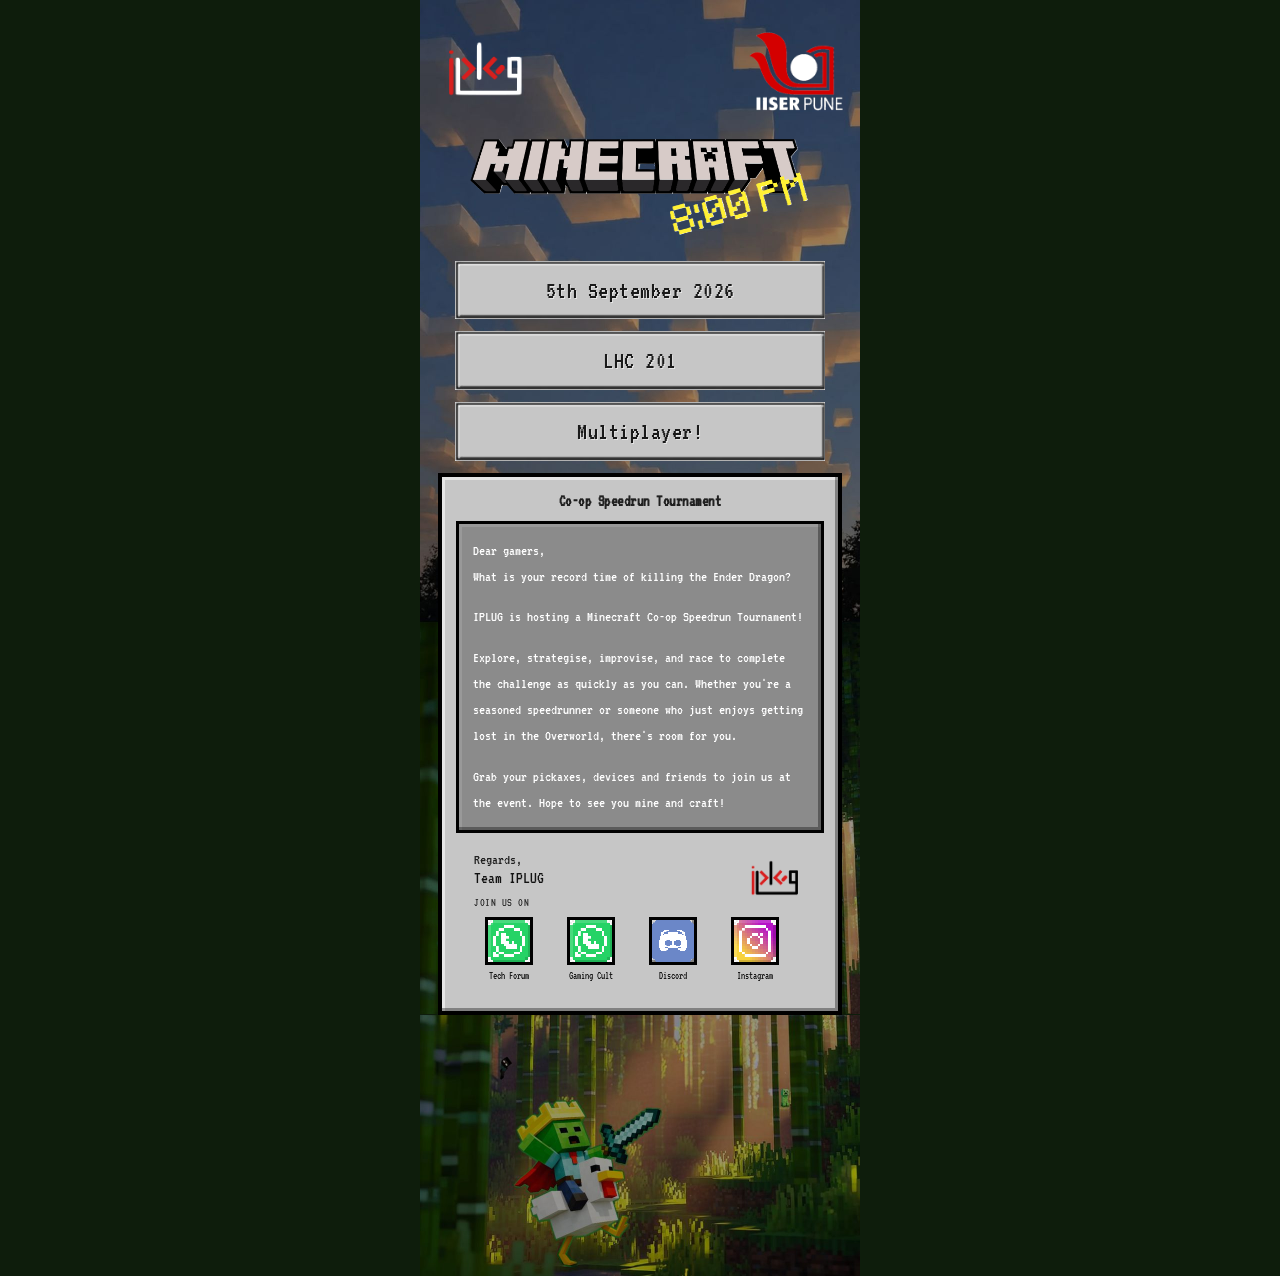
==== Minecraft/index.html @ a24c86ad "Add files via upload" ====
<!DOCTYPE html>
<html lang="en">
<head>
<meta charset="UTF-8">
<meta name="viewport" content="width=device-width, initial-scale=1.0">
<title>IPLUG x Minecraft Co-op Speedrun Tournament</title>

<!-- Minecraftia webfont (renders in browsers / most webmail; falls back to a pixel font below when a client strips custom fonts) -->
<link rel="stylesheet" media="screen" href="https://fontlibrary.org//face/minecraftia" type="text/css">
<link rel="preconnect" href="https://fonts.googleapis.com">
<link href="https://fonts.googleapis.com/css2?family=Press+Start+2P&family=VT323&display=swap" rel="stylesheet">

<style>
  :root {
    --mc-panel: #c6c6c6;
    --mc-panel-dark: #8b8b8b;
    --mc-border: #000000;
    --mc-yellow: #ffe94d;
    --container-w: 440px;
  }

  * { box-sizing: border-box; }

  html, body {
    margin: 0;
    padding: 0;
    background-color: #0e1d0c;
    font-family: 'MinecraftiaRegular', 'VT323', 'Courier New', monospace;
  }

  a { text-decoration: none; }

  .mc-outer {
    max-width: var(--container-w);
    width: 100%;
    margin: 0 auto;
    position: relative;
    background-image: url('[data-uri]');
    background-repeat: no-repeat;
    background-position: top center;
    background-size: 100% auto;
    background-color: #0e1d0c; /* fallback beyond image bottom */
  }

  /* ---------- HEADER / POSTER ---------- */
  .mc-header {
    display: flex;
    align-items: flex-start;
    justify-content: space-between;
    padding: 26px 18px 4px;
  }

  .logo-frame {
    display: block;
    line-height: 0;
  }
  .logo-frame img { display: block; width: 92px; height: auto; }
  .logo-placeholder {
    width: 92px;
    height: 92px;
    color: rgba(255,255,255,0.55);
    font-size: 10px;
    text-align: center;
    display: flex;
    align-items: center;
    justify-content: center;
    line-height: 1.3;
    padding: 6px;
    box-sizing: border-box;
  }

  .mc-title {
    text-align: center;
    margin: 4px auto 16px;
    padding: 0 10px;
  }
  .mc-title img { width: 84%; max-width: 340px; height: auto; }

  .mc-btn {
    position: relative;
    display: block;
    width: 84%;
    margin: 0 auto 12px;
  }
  .mc-btn img { display: block; width: 100%; height: auto; }
  .mc-btn span {
    position: absolute;
    top: 0; left: 0; right: 0; bottom: 0;
    display: flex;
    align-items: center;
    justify-content: center;
    padding: 0 10px;
    text-align: center;
    color: #1a1a1a;
    font-size: 25px;
    letter-spacing: 0.5px;
    text-shadow: 1px 1px 0 rgba(255,255,255,0.55);
  }

  /* ---------- MESSAGE DIALOG (Minecraft panel style) ---------- */
  .mc-dialog {
    margin: 6px 18px 0;
    position: relative;
    z-index: 2;
    background: var(--mc-panel);
    border: 4px solid var(--mc-border);
    padding: 14px;
    box-shadow:
      inset -3px -3px 0 rgba(0,0,0,0.35),
      inset  3px  3px 0 rgba(255,255,255,0.55);
  }
  .mc-dialog h2 {
    margin: 2px 0 12px;
    font-size: 16px;
    text-align: center;
    color: #202020;
    letter-spacing: 0.5px;
  }
  .mc-dialog .inset {
    background: var(--mc-panel-dark);
    border: 3px solid var(--mc-border);
    padding: 14px 14px 13.5px;
    color: #f2f2f2;
    font-size: 15px;
    line-height: 1.75;
    box-shadow:
      inset -3px -3px 0 rgba(0,0,0,0.35),
      inset  3px  3px 0 rgba(255,255,255,0.12);
  }
  .mc-dialog .inset p { margin: 0 0 14px; color: #ffffff; }
  .mc-dialog .inset p:last-child { margin-bottom: 0; }
  .mc-dialog .details {
    margin: 12px 0;
    padding: 10px 12px;
    background: rgba(0,0,0,0.28);
    border: 2px solid rgba(0,0,0,0.5);
  }
  .mc-dialog .details div { margin: 4px 0; }
  .mc-dialog .highlight { color: var(--mc-yellow); }

  /* ---------- SALUTATION / SIGNATURE ---------- */
  .mc-sign {
    margin: 0 18px 0;
    background: var(--mc-panel);
    padding: 15px 0px;
    text-align: left;
  }
  /* Row 1: Regards / Team IPLUG / Join us on  +  logo (logo vertically centered against the 3 lines) */
  .mc-sign .sign-row1 {
    display: flex;
    align-items: center;
    justify-content: space-between;
    gap: 15px;
  }
  .mc-sign .sig-logo { width: 64px; flex: 0 0 auto; margin: 0; }
  .mc-sign .sig-logo img { width: 100%; display: block; }
  .mc-sign .sig-text { flex: 1 1 auto; min-width: 0; }
  .mc-sign .regards { font-size: 15px; color: #202020; margin-bottom: 2px; }
  .mc-sign .team { font-size: 17px; color: #111; margin-bottom: 10px; }

  .join-label { font-size: 12px; color: #333; margin: 0; letter-spacing: 0.5px; }

  /* Row 2: buttons row, full width beneath row 1 */
  .join-row {
    display: flex;
    justify-content: flex-start;
    flex-wrap: wrap;
    gap: 12px;
    margin-top: 5px;
  }
  .join-btn {
    width: 70px;
    display: flex;
    flex-direction: column;
    align-items: center;
  }
  .join-btn .icon-wrap {
    width: 48px;
    height: 48px;
    border: 3px solid var(--mc-border);
    box-shadow: inset -2px -2px 0 rgba(0,0,0,0.35), inset 2px 2px 0 rgba(255,255,255,0.25);
    overflow: hidden;
  }
  .join-btn img { width: 100%; height: 100%; display: block; image-rendering: pixelated; image-rendering: -moz-crisp-edges; image-rendering: crisp-edges; }
  .join-btn span {
    margin-top: 5px;
    font-size: 10.5px;
    color: #1a1a1a;
    text-align: center;
    line-height: 1.2;
  }

  /* ---------- FREE SPACE FOR THE CHICKEN JOCKEY ---------- */
  .mc-spacer {
    width: 100%;
    height: 261px;
    background-image: url('[data-uri]');
    background-size: cover;
    background-position: center;
  }

  footer.mc-foot {
    text-align: center;
    font-size: 10px;
    color: #dfe8d8;
    padding-bottom: 18px;
    text-shadow: 1px 1px 2px rgba(0,0,0,0.8);
  }

  @media (max-width: 380px) {
    .logo-frame img { width: 76px; }
    .mc-btn span { font-size: 12px; }
    .mc-dialog .inset { font-size: 13px; }
    .join-btn { width: 68px; }
    .join-btn .icon-wrap { width: 42px; height: 42px; }
  }
</style>
</head>
<!--
  EDIT-ME CHECKLIST
  1. Join-us buttons near the bottom: replace href="#" on the 4 links
     (Tech Forum, Gaming Cult, Discord, Instagram) with your real URLs.
  2. Minecraftia loads from a free CDN (fontlibrary.org) with Press Start 2P /
     VT323 as pixel-style fallbacks. Works when this file is opened as a
     webpage; most email inboxes (Gmail/Outlook) will silently fall back.
-->
<body>

<div class="mc-outer">

  <!-- ===== HEADER: SPONSOR LOGOS ===== -->
  <div class="mc-header">
    <!-- EDIT-ME: replace this placeholder with your IPLUG logo image -->
    <div class="logo-placeholder"><img src="[data-uri]"
 alt="iPLUG" width="100"></div>
    <!-- EDIT-ME: replace this placeholder with your IISER Pune logo image -->
    <div class="logo-placeholder"><img src="[data-uri]"
 alt="IISER Pune" width="100"></div>
  </div>

  <!-- ===== TITLE ===== -->
  <div class="mc-title">
    <img src="[data-uri]"
 alt="Minecraft - 8 PM!">
  </div>

  <!-- ===== EVENT DETAIL BUTTONS (recreated from poster) ===== -->
  <div class="mc-btn"><img src="[data-uri]" alt=""><span>5th September 2026</span></div>
  <div class="mc-btn"><img src="[data-uri]" alt=""><span>LHC 201</span></div>
  <div class="mc-btn"><img src="[data-uri]" alt=""><span>Multiplayer!</span></div>

  <!-- ===== MESSAGE DIALOG (starts before the sky/forest seam to hide it) ===== -->
  <div class="mc-dialog">
    <h2> Co-op Speedrun Tournament </h2>
    <div class="inset">
      <p>Dear gamers,<br>
      What is your record time of killing the Ender Dragon?</p>

      <p>IPLUG is hosting a Minecraft Co-op Speedrun Tournament!</p>

      <p>Explore, strategise, improvise, and race to complete the challenge as quickly as you can. Whether you're a seasoned speedrunner or someone who just enjoys getting lost in the Overworld, there's room for you.</p>

      <p>Grab your pickaxes, devices and friends to join us at the event. Hope to see you mine and craft!</p>
    </div>
    <div class="mc-sign">
    <div class="sign-row1">
      <div class="sig-text">
    <div class="regards">Regards,</div>
    <div class="team">Team IPLUG</div>

    <div class="join-label">JOIN US ON</div>
      </div>
    <div class="sig-logo"><img src="[data-uri]"
 alt="iPLUG" width="150"></div>
    </div>
    <div class="join-row">
      <!-- EDIT ME: replace href="#" with your real links -->
      <a class="join-btn" href="https://chat.whatsapp.com/I2ImK543pDI7ykujOS9GnT?s=sw&amp;p=a&amp;ilr=0" title="Tech Forum">
        <div class="icon-wrap"><img src="[data-uri]"
                                    alt="WP"></div><span>Tech Forum</span>
      </a>
      <a class="join-btn" href="https://chat.whatsapp.com/LGgLjkltHbm4NRtzE9T1CD?s=qt&amp;p=a&amp;ilr=1=" title="Gaming Cult">
        <div class="icon-wrap"><img src="[data-uri]"
                                    alt="WP"></div><span>Gaming Cult</span>
      </a>
      <a class="join-btn" href="https://discord.gg/fD8JpNczs" title="Discord">
        <div class="icon-wrap"><img src="[data-uri]"
                                    alt="DC"></div><span>Discord</span>
      </a>
      <a class="join-btn" href="https://www.instagram.com/iplug_iiserpune?utm_source=ig_web_button_share_sheet&amp;igsi=ZDNlZDc0MzIxNw==" title="Instagram">
        <div class="icon-wrap"><img src="[data-uri]"
                                    alt="IG"></div><span>Instagram</span>
      </a>
    </div>
  </div>
  </div>



  <!-- ===== FREE SPACE so the chicken jockey stays visible ===== -->
  <div class="mc-spacer"></div>


</div>

</body>
</html>
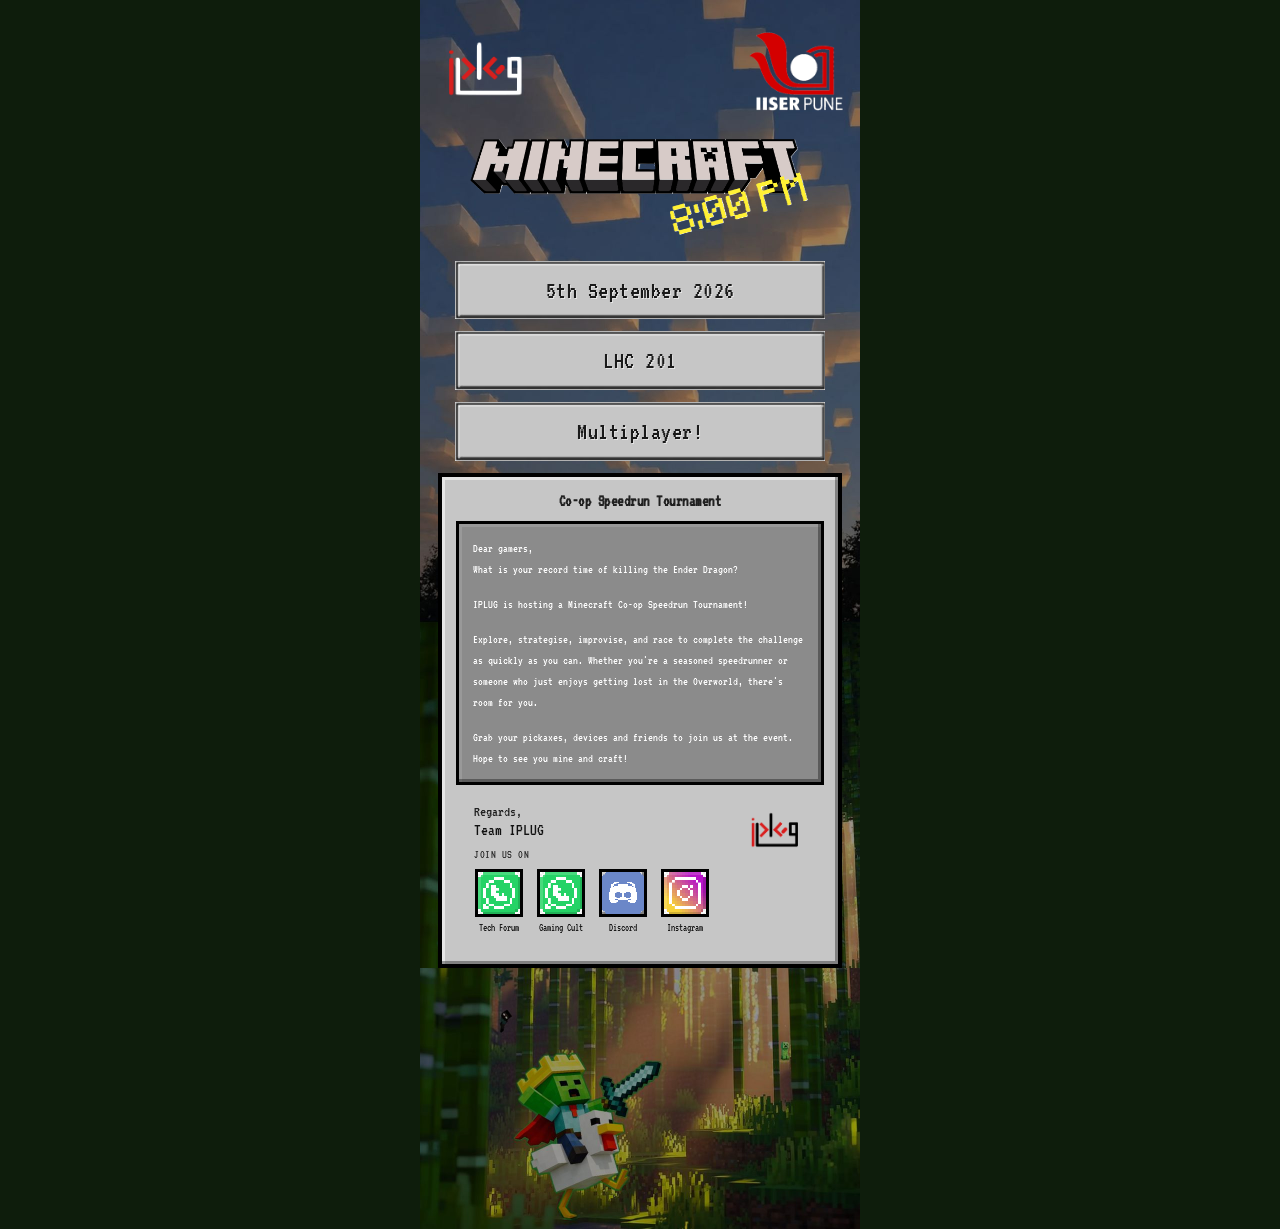
==== commit 327ecf2d: "Add files via upload" ====
--- a/Minecraft/index.html
+++ b/Minecraft/index.html
@@ -121,7 +121,7 @@
     border: 3px solid var(--mc-border);
     padding: 14px 14px 13.5px;
     color: #f2f2f2;
-    font-size: 15px;
+    font-size: 12px;
     line-height: 1.75;
     box-shadow:
       inset -3px -3px 0 rgba(0,0,0,0.35),
@@ -169,7 +169,7 @@
     margin-top: 5px;
   }
   .join-btn {
-    width: 70px;
+    width: 50px;
     display: flex;
     flex-direction: column;
     align-items: center;
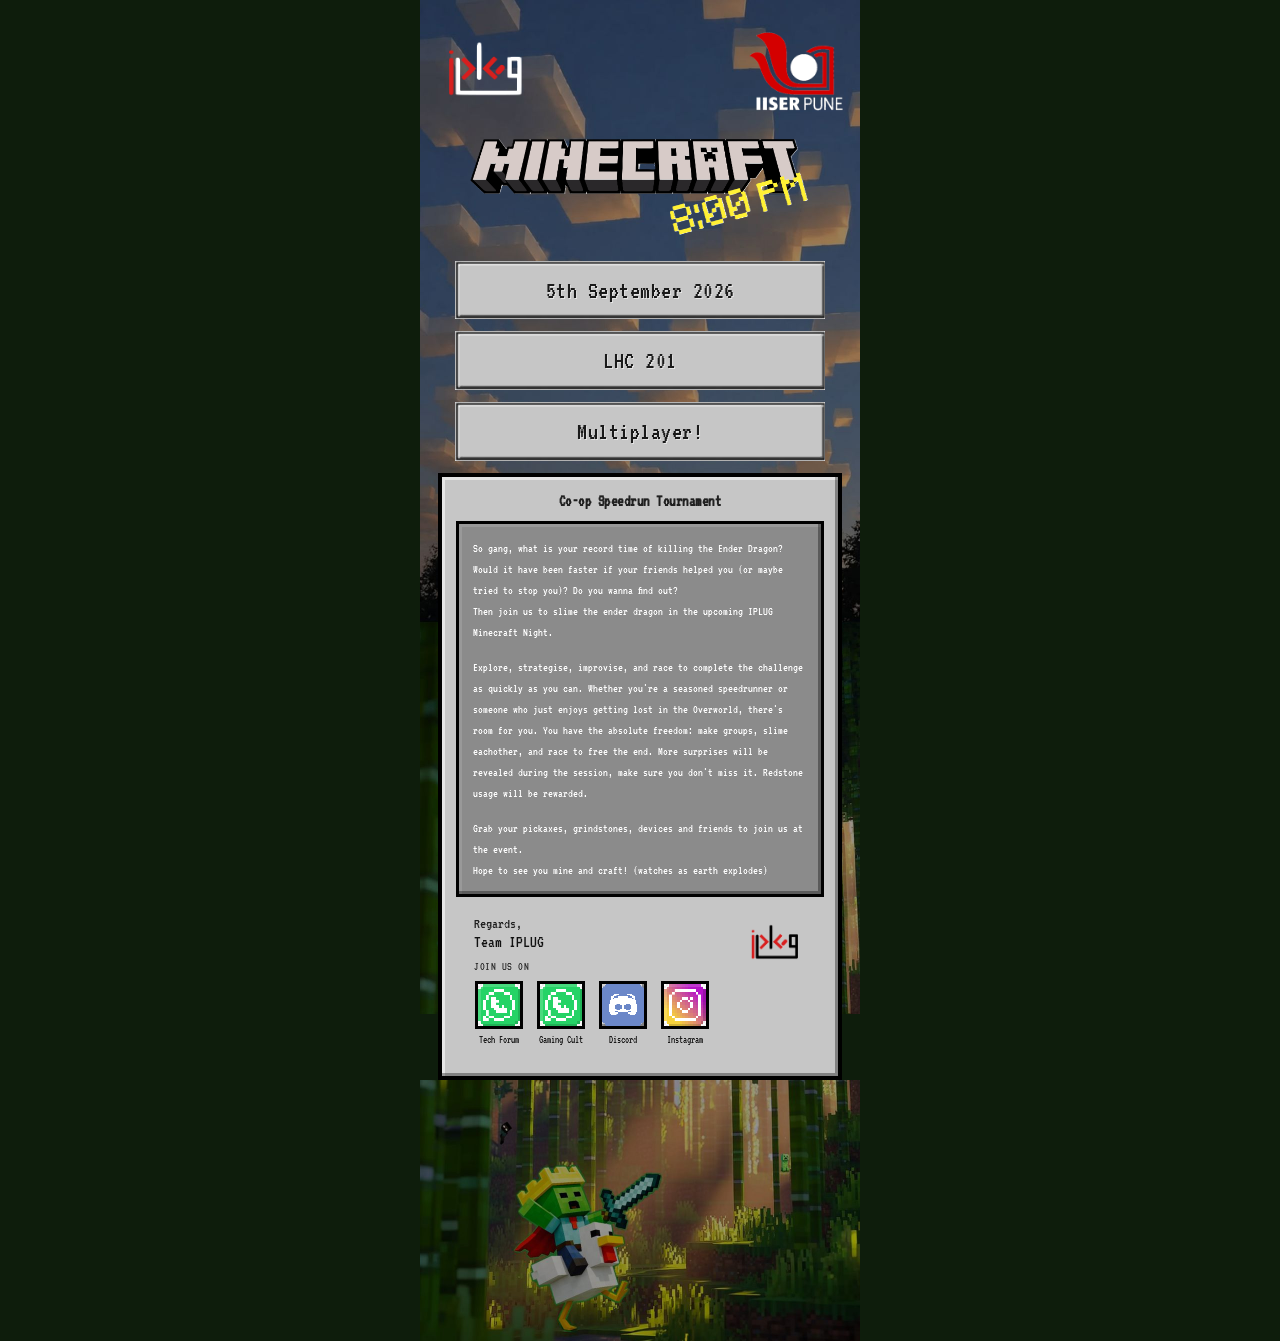
==== commit 27d06f71: "Update index.html" ====
--- a/Minecraft/index.html
+++ b/Minecraft/index.html
@@ -253,14 +253,13 @@
   <div class="mc-dialog">
     <h2> Co-op Speedrun Tournament </h2>
     <div class="inset">
-      <p>Dear gamers,<br>
-      What is your record time of killing the Ender Dragon?</p>
-
-      <p>IPLUG is hosting a Minecraft Co-op Speedrun Tournament!</p>
-
-      <p>Explore, strategise, improvise, and race to complete the challenge as quickly as you can. Whether you're a seasoned speedrunner or someone who just enjoys getting lost in the Overworld, there's room for you.</p>
-
-      <p>Grab your pickaxes, devices and friends to join us at the event. Hope to see you mine and craft!</p>
+      <p>So gang, what is your record time of killing the Ender Dragon? Would it have been faster if your friends helped you (or maybe tried to stop you)? Do you wanna find out?<br>
+      Then join us to slime the ender dragon in the upcoming IPLUG Minecraft Night.</p>
+<p>Explore, strategise, improvise, and race to complete the challenge as quickly as you can. Whether you're a seasoned speedrunner or someone who just enjoys getting lost in the Overworld, there's room for you. You have the absolute freedom: make groups, slime eachother, and race to free the end. More surprises will be revealed during the session, make sure you don't miss it. Redstone usage will be rewarded. </p>
+<p>Grab your pickaxes, grindstones, devices and friends to join us at the event.<br>
+
+Hope to see you mine and craft! 
+(watches as earth explodes)</p>
     </div>
     <div class="mc-sign">
     <div class="sign-row1">
@@ -304,4 +303,4 @@
 </div>
 
 </body>
-</html>+</html>
